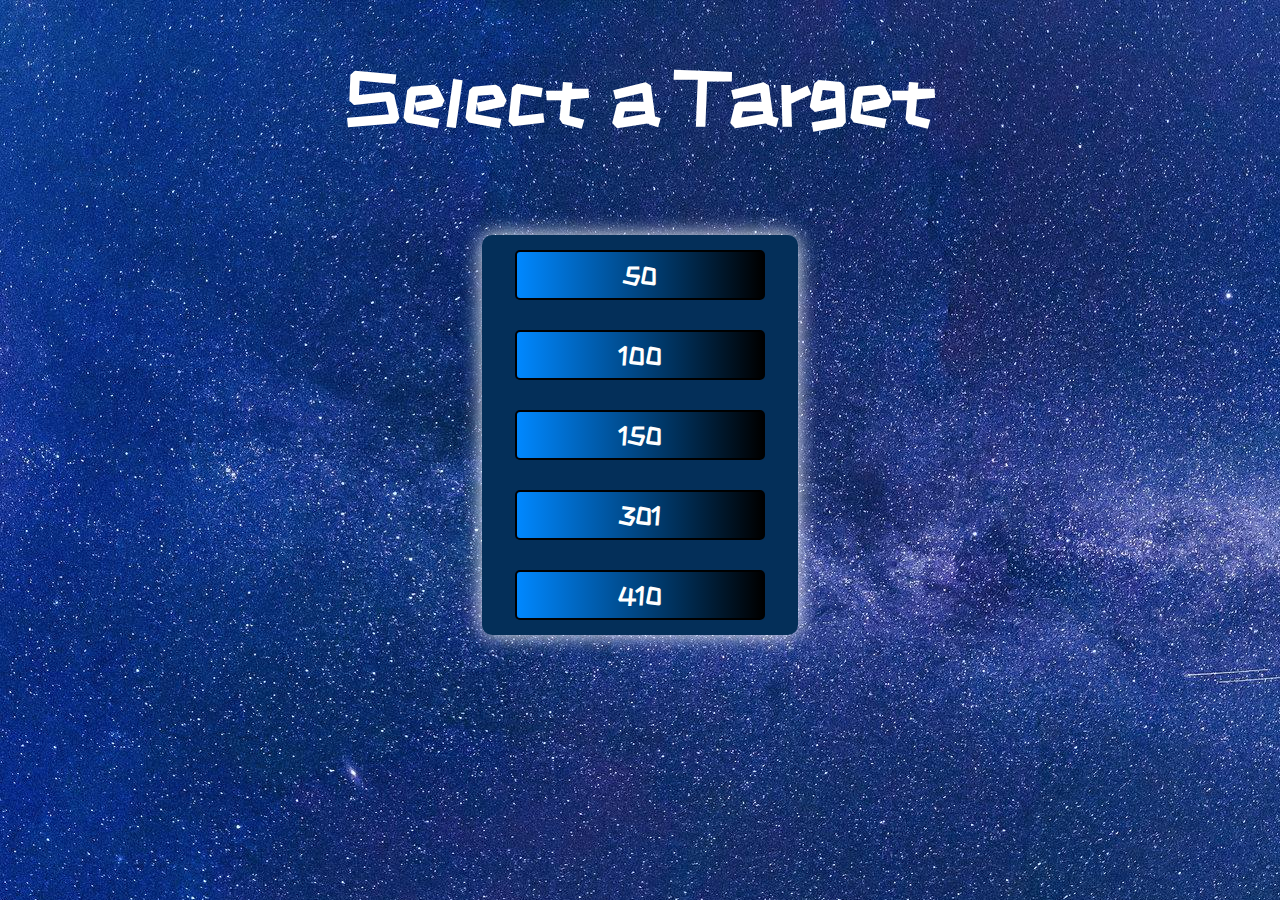
==== index.html @ 8c1aa79a "First Commit" ====
<!DOCTYPE html>
<html>
<head>
	<title>Die Game</title>
	<meta content="text/html;charset=utf-8" http-equiv="Content-Type">
	<meta content="utf-8" http-equiv="encoding">
	<link href='https://fonts.googleapis.com/css?family=ZCOOL KuaiLe' rel='stylesheet'>
	<link rel="stylesheet" type="text/css" href="css/index.css">
</head>
<body background="img/bg.png">

	<h1>Select a Target</h1>

	<div class="target">
		<div class="target_point">
			<button onclick="setTarget(50)"><b>50</b></button>
		</div>
		<div class="target_point">
			<button onclick="setTarget(100)"><b>100</b></button>
		</div>
		<div class="target_point">
			<button onclick="setTarget(150)"><b>150</b></button>
		</div>
		<div class="target_point">
			<button onclick="setTarget(301)"><b>301</b></button>
		</div>
		<div class="target_point">
			<button onclick="setTarget(410)"><b>410</b></button>
		</div>
	</div>
</body>
<script src="js/index.js"></script>
</html>
---- css/index.css ----
h1
{
	padding-top:10px;
	font-family:ZCOOL KuaiLe;
	color:#fff; 
	font-size:75px;
	text-align: center;
}

.target
{
	width:25%;
	margin-left:auto;
	margin-right:auto;
	margin-top:100px;

	text-align: center;	

	border-radius: 10px;

	background-color:#042f59; 
	box-shadow: 0px 0px 20px #fff;
}
.target_point button
{
	height:50px;
	width:250px;
	margin-top:15px;
	margin-bottom:15px;

	font-size:25px;
	font-style:strong;
	font-family:ZCOOL KuaiLe;

	background-image:linear-gradient(to right,#08f,#000); 
	color:#fff;

	border-radius: 5px;
	border-style: solid;
	border-width: 2px;

	transition: width 0.5s, height 0.5s, font-size 0.5s;
}
.target_point button:hover
{
	width:300px;
	height:75px;
	font-size:35px;
	cursor: pointer;
}
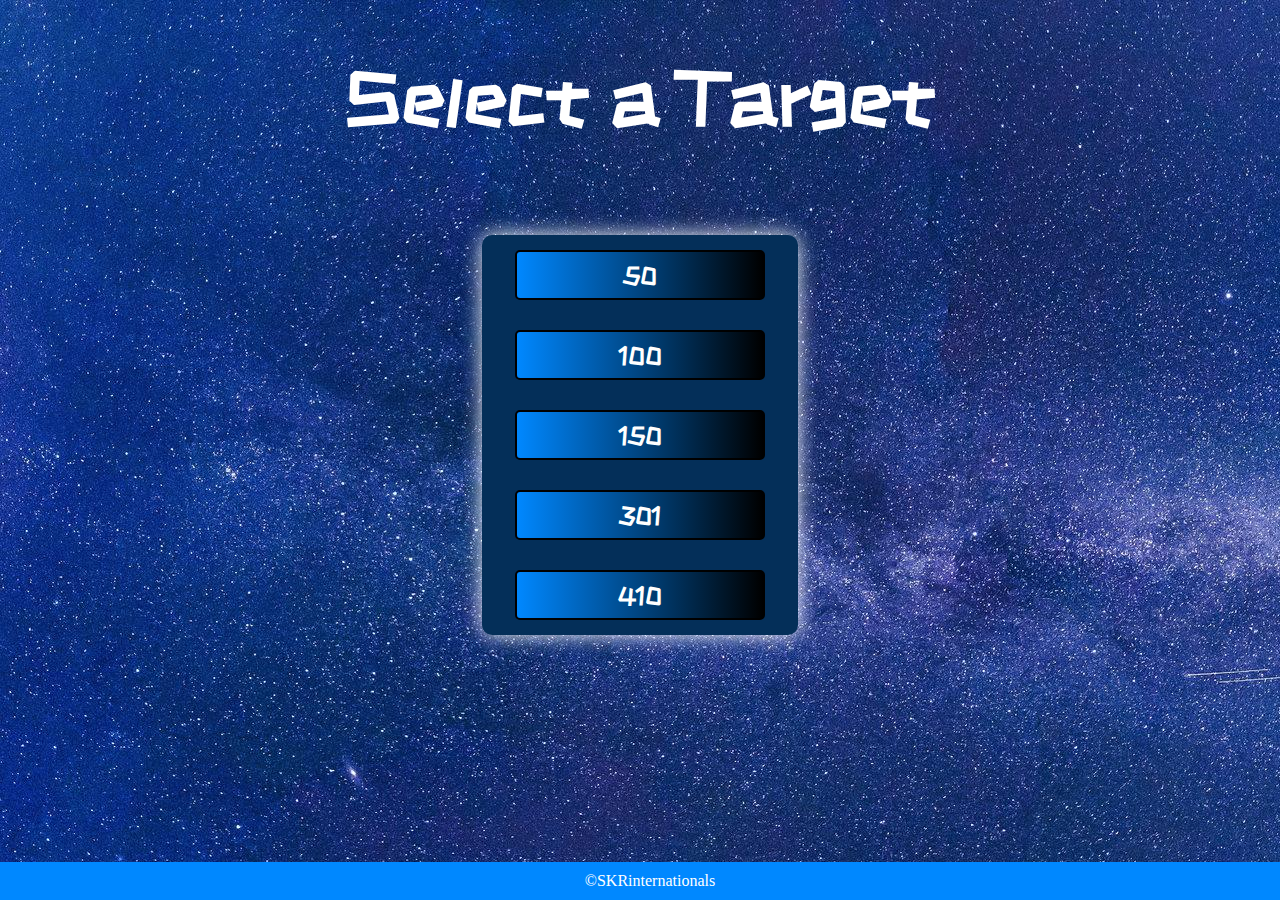
==== commit 05db07dd: "added footer" ====
--- a/index.html
+++ b/index.html
@@ -1,11 +1,12 @@
 <!DOCTYPE html>
 <html>
 <head>
-	<title>Die Game</title>
+	<title>Dice Game</title>
 	<meta content="text/html;charset=utf-8" http-equiv="Content-Type">
 	<meta content="utf-8" http-equiv="encoding">
 	<link href='https://fonts.googleapis.com/css?family=ZCOOL KuaiLe' rel='stylesheet'>
 	<link rel="stylesheet" type="text/css" href="css/index.css">
+	<script async src="https://pagead2.googlesyndication.com/pagead/js/adsbygoogle.js?client=ca-pub-4595833304643435" crossorigin="anonymous"></script>
 </head>
 <body background="img/bg.png">
 
@@ -28,6 +29,12 @@
 			<button onclick="setTarget(410)"><b>410</b></button>
 		</div>
 	</div>
+
+	<div class="footer">
+		<center>
+			©SKRinternationals
+		</center>
+	</div>
 </body>
 <script src="js/index.js"></script>
 </html>--- a/css/index.css
+++ b/css/index.css
@@ -47,4 +47,15 @@
 	height:75px;
 	font-size:35px;
 	cursor: pointer;
+}
+
+.footer
+{
+	background-color: #08f;
+	padding: 10px;
+	color: #fff;
+	position: fixed;
+	left: 0;
+	bottom: 0;
+	width: 100%;
 }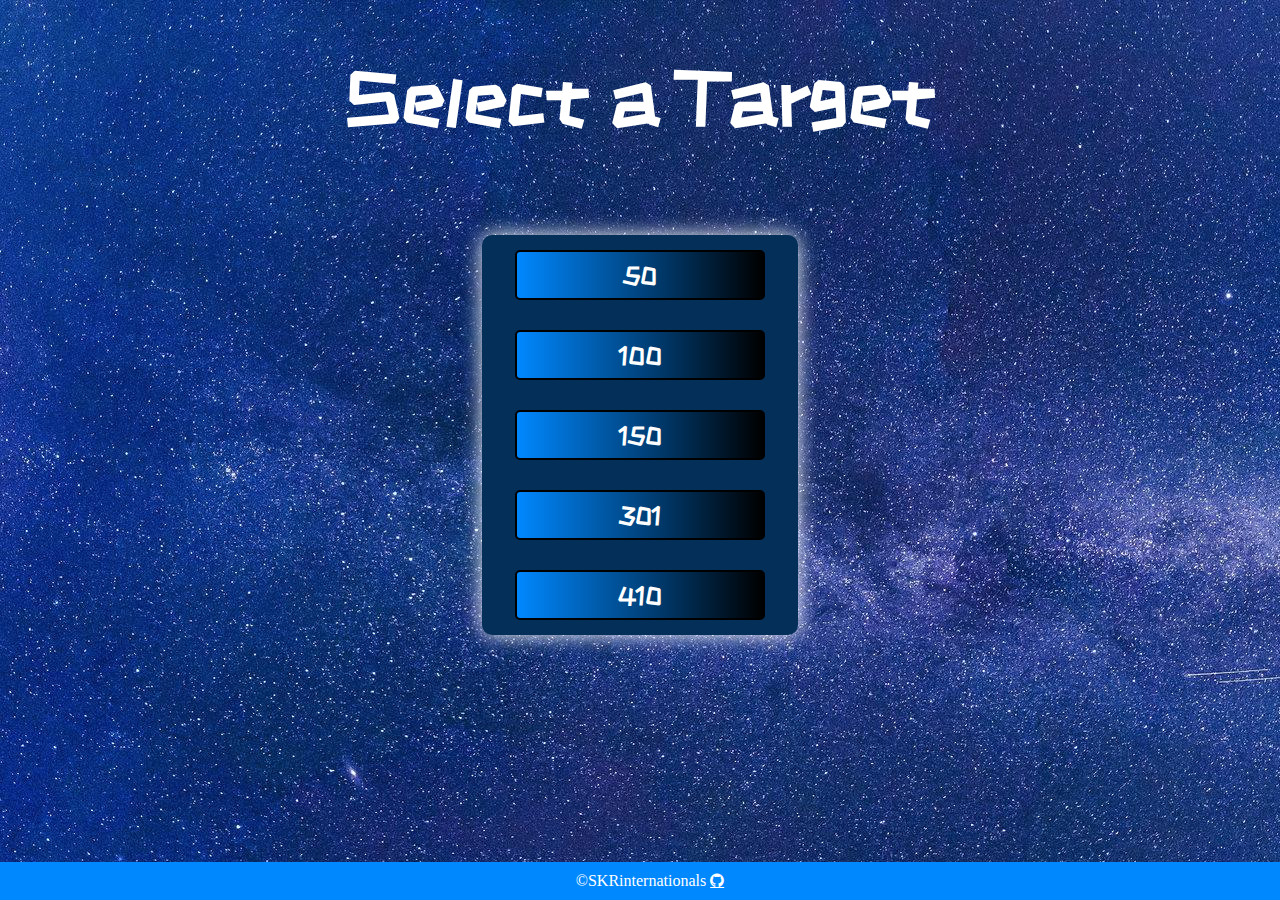
==== commit 5a55cbea: "starting branding #1" ====
--- a/index.html
+++ b/index.html
@@ -6,6 +6,8 @@
 	<meta content="utf-8" http-equiv="encoding">
 	<link href='https://fonts.googleapis.com/css?family=ZCOOL KuaiLe' rel='stylesheet'>
 	<link rel="stylesheet" type="text/css" href="css/index.css">
+	<link rel="stylesheet" href="css/font-awesome/css/font-awesome.min.css">
+
 	<script async src="https://pagead2.googlesyndication.com/pagead/js/adsbygoogle.js?client=ca-pub-4595833304643435" crossorigin="anonymous"></script>
 </head>
 <body background="img/bg.png">
@@ -33,6 +35,7 @@
 	<div class="footer">
 		<center>
 			©SKRinternationals
+			<a href="https://github.com/SKR301" class="fa fa-github" aria-hidden="true"></a>
 		</center>
 	</div>
 </body>
--- a/css/index.css
+++ b/css/index.css
@@ -58,4 +58,10 @@
 	left: 0;
 	bottom: 0;
 	width: 100%;
-}+}
+
+.fa
+{
+	text-decoration: 'none';
+	color: #fff;
+} 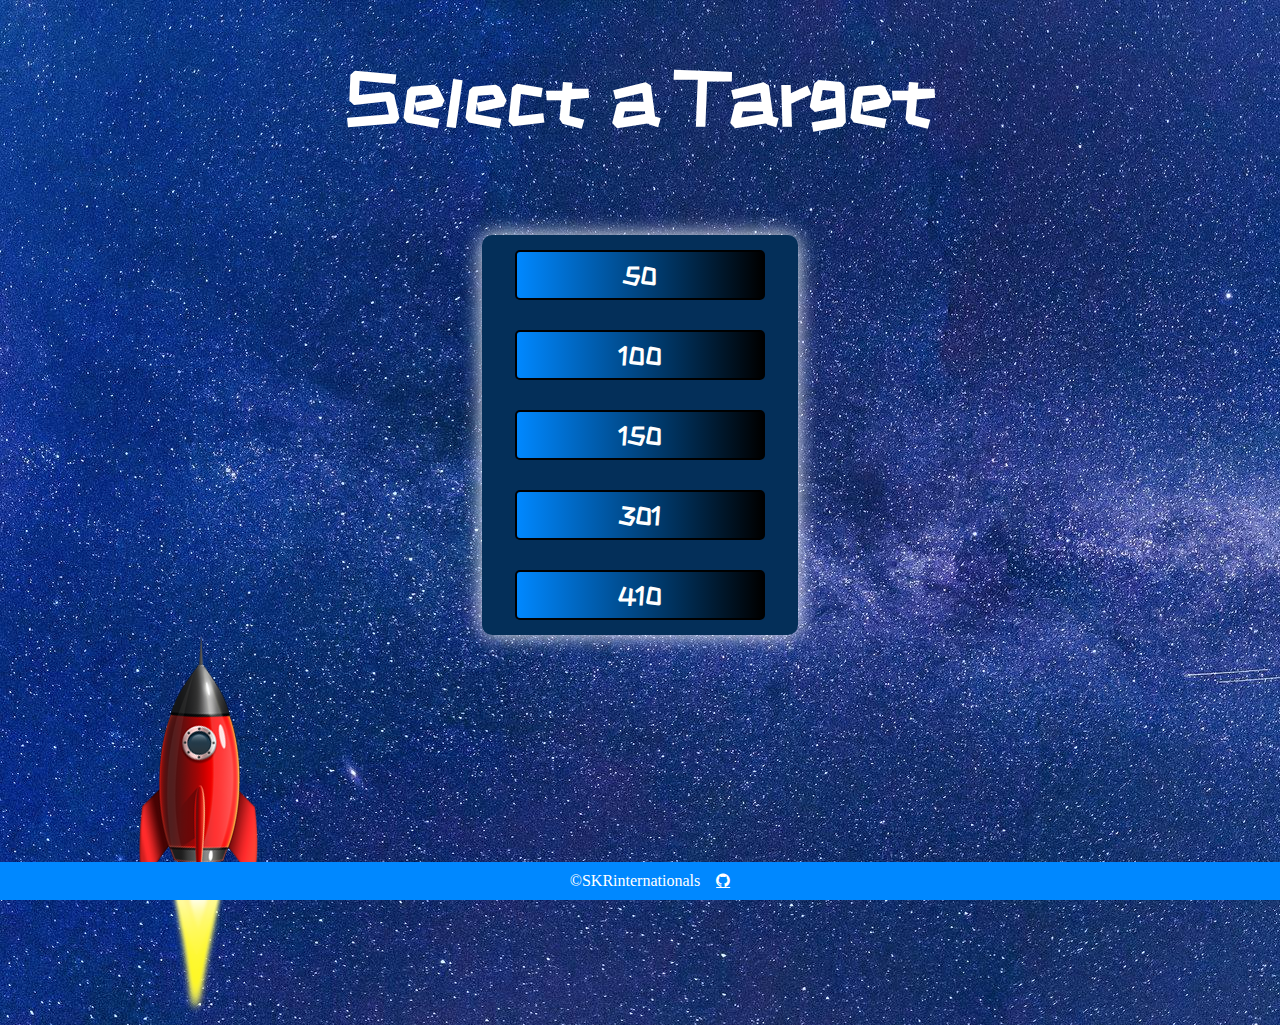
==== commit ec8d1407: "added animation #1" ====
--- a/index.html
+++ b/index.html
@@ -6,15 +6,15 @@
 	<meta content="utf-8" http-equiv="encoding">
 	<link href='https://fonts.googleapis.com/css?family=ZCOOL KuaiLe' rel='stylesheet'>
 	<link rel="stylesheet" type="text/css" href="css/index.css">
+	<link rel="stylesheet" type="text/css" href="css/animation.css">
 	<link rel="stylesheet" href="css/font-awesome/css/font-awesome.min.css">
-
 	<script async src="https://pagead2.googlesyndication.com/pagead/js/adsbygoogle.js?client=ca-pub-4595833304643435" crossorigin="anonymous"></script>
 </head>
 <body background="img/bg.png">
 
 	<h1>Select a Target</h1>
 
-	<div class="target">
+	<div class="target fade-in-after">
 		<div class="target_point">
 			<button onclick="setTarget(50)"><b>50</b></button>
 		</div>
@@ -32,10 +32,14 @@
 		</div>
 	</div>
 
+	<div class="rocket">
+		<img class="rocket-img" src="img/rocket.png">
+	</div>
+
 	<div class="footer">
 		<center>
 			©SKRinternationals
-			<a href="https://github.com/SKR301" class="fa fa-github" aria-hidden="true"></a>
+			&nbsp;&nbsp;&nbsp;<a href="https://github.com/SKR301" class="fa fa-github" aria-hidden="true"></a>
 		</center>
 	</div>
 </body>
--- a/css/index.css
+++ b/css/index.css
@@ -43,9 +43,6 @@
 }
 .target_point button:hover
 {
-	width:300px;
-	height:75px;
-	font-size:35px;
 	cursor: pointer;
 }
 
@@ -64,4 +61,4 @@
 {
 	text-decoration: 'none';
 	color: #fff;
-} +}--- a/css/animation.css
+++ b/css/animation.css
@@ -0,0 +1,26 @@
+.rocket
+{
+    position: relative;
+    animation: slideInFromRightAnimation 5s ease-in 1 normal forwards;
+}
+@keyframes slideInFromRightAnimation {
+    from {
+        bottom: 0%;
+    }
+    to {
+        bottom: 100%;
+    }
+}
+
+.fade-in-after
+{
+    animation: fadeIn 2s linear 1 normal forwards;
+}
+@keyframes fadeIn {
+    from {
+        opacity: 0;
+    }
+    to {
+        opacity: 1;
+    }
+}